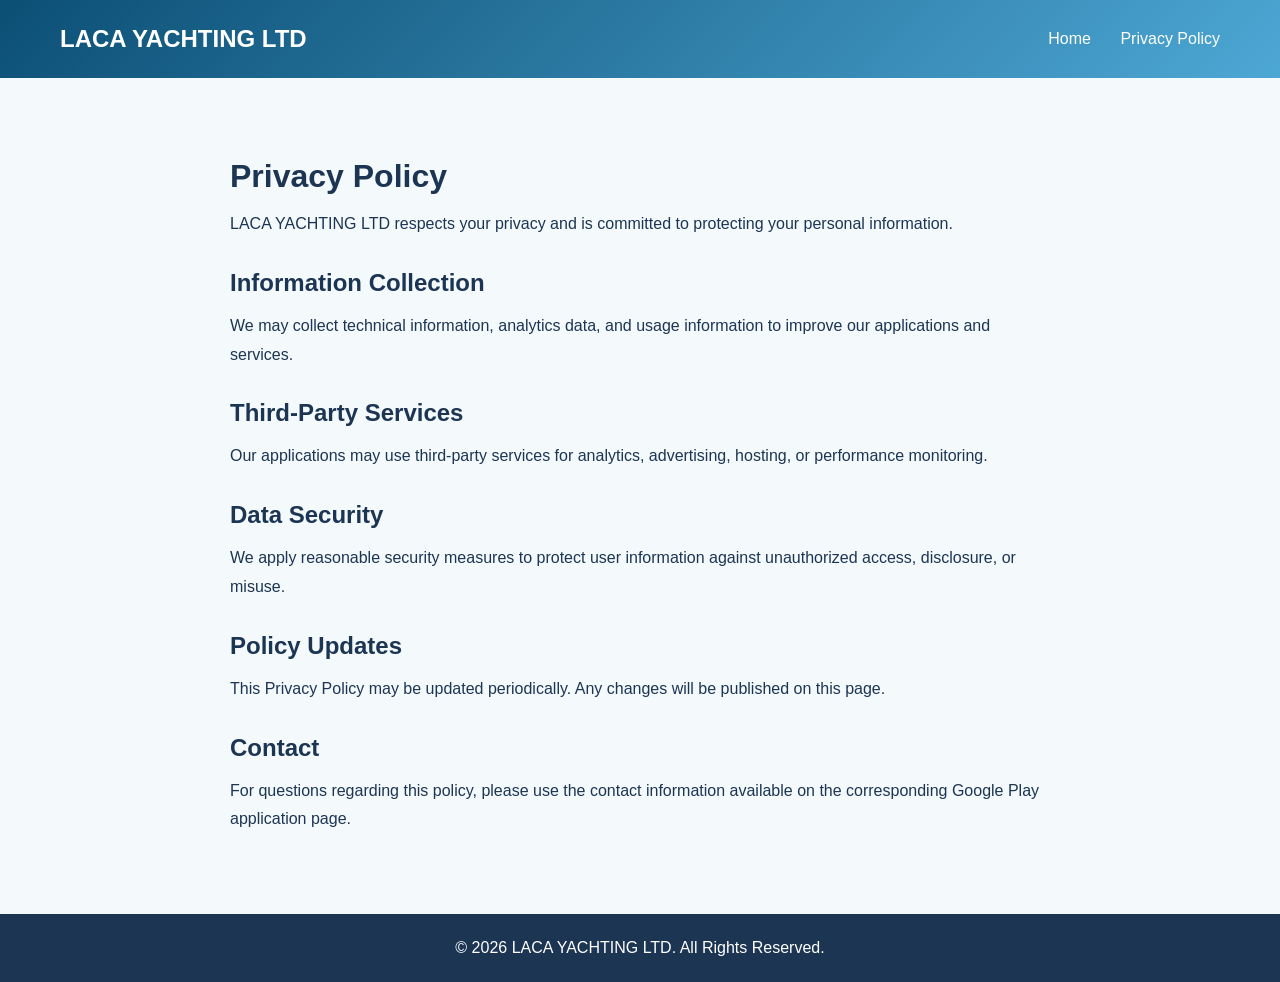
==== privacy.html @ 9e59f3dc "Add files via upload" ====
<!DOCTYPE html>
<html lang="en">
<head>
<meta charset="UTF-8">
<meta name="viewport" content="width=device-width, initial-scale=1.0">
<title>Privacy Policy | LACA YACHTING LTD</title>
<link rel="stylesheet" href="style.css">
</head>
<body>
<header>
<nav>
<div class="logo">LACA YACHTING LTD</div>
<div class="menu">
<a href="index.html">Home</a>
<a href="privacy.html">Privacy Policy</a>
</div>
</nav>
</header>
<main class="policy">
<h1>Privacy Policy</h1>
<p>LACA YACHTING LTD respects your privacy and is committed to protecting your personal information.</p>
<h2>Information Collection</h2>
<p>We may collect technical information, analytics data, and usage information to improve our applications and services.</p>
<h2>Third-Party Services</h2>
<p>Our applications may use third-party services for analytics, advertising, hosting, or performance monitoring.</p>
<h2>Data Security</h2>
<p>We apply reasonable security measures to protect user information against unauthorized access, disclosure, or misuse.</p>
<h2>Policy Updates</h2>
<p>This Privacy Policy may be updated periodically. Any changes will be published on this page.</p>
<h2>Contact</h2>
<p>For questions regarding this policy, please use the contact information available on the corresponding Google Play application page.</p>
</main>
<footer><p>© 2026 LACA YACHTING LTD. All Rights Reserved.</p></footer>
</body>
</html>
---- style.css ----
*{margin:0;padding:0;box-sizing:border-box}
body{font-family:Arial,sans-serif;background:#f4f9fc;color:#1c3553}
header{background:linear-gradient(135deg,#0c4f75,#4da7d4);color:white}
nav{display:flex;justify-content:space-between;align-items:center;padding:25px 60px}
.logo{font-size:24px;font-weight:bold}
.menu a{color:white;text-decoration:none;margin-left:25px}
.hero{text-align:center;padding:120px 40px}
.hero h1{font-size:58px;margin-bottom:20px}
.hero p{max-width:700px;margin:auto;line-height:1.8}
.button{display:inline-block;margin-top:30px;padding:15px 35px;background:white;color:#0c4f75;text-decoration:none;border-radius:6px;font-weight:bold}
.about{padding:80px 60px;text-align:center}
.about p{max-width:800px;margin:20px auto;line-height:1.8}
.services{display:grid;grid-template-columns:repeat(3,1fr);gap:25px;padding:0 60px 80px}
.card{background:white;padding:35px;border-radius:10px;box-shadow:0 5px 20px rgba(0,0,0,.1)}
.policy{max-width:900px;margin:auto;padding:80px 40px}
.policy h2{margin-top:30px}
.policy p{margin-top:15px;line-height:1.8}
footer{background:#1c3553;color:white;text-align:center;padding:25px}
@media (max-width:768px){nav{flex-direction:column;gap:15px}.hero h1{font-size:40px}.services{grid-template-columns:1fr}}
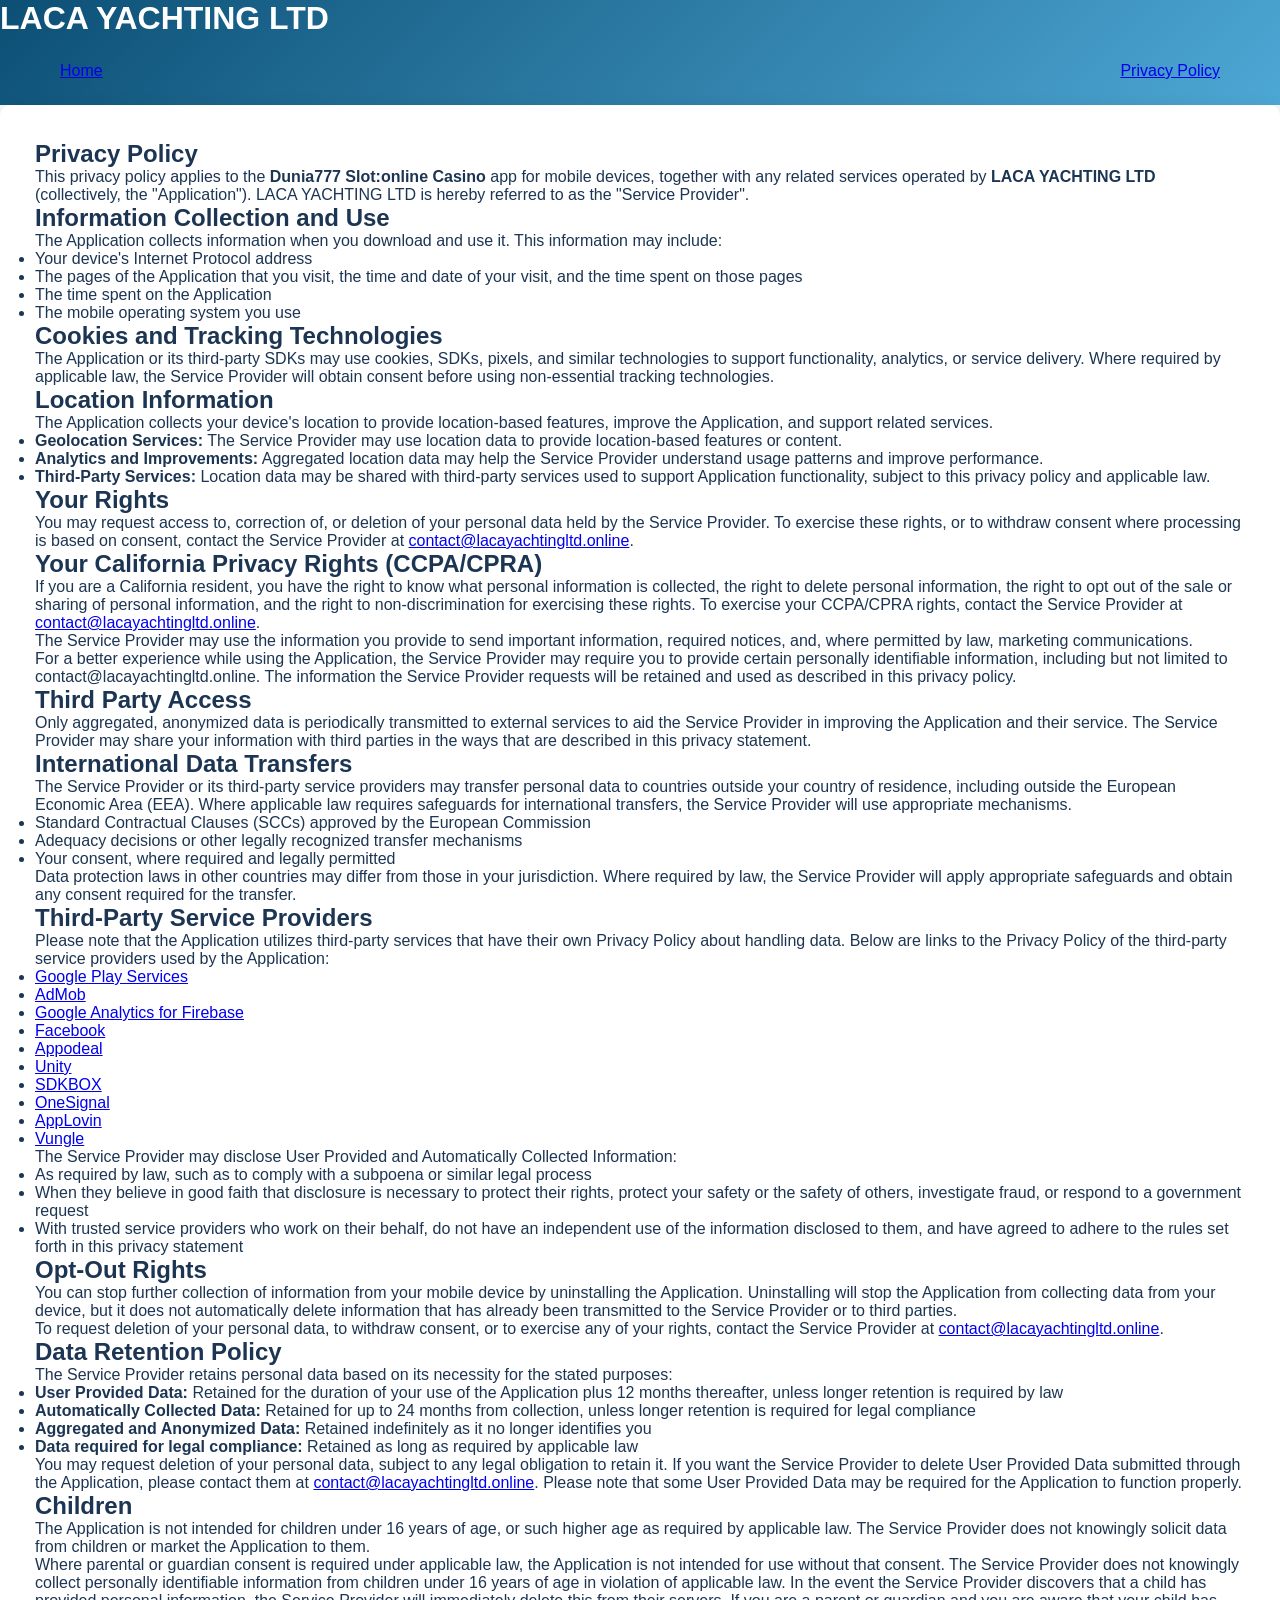
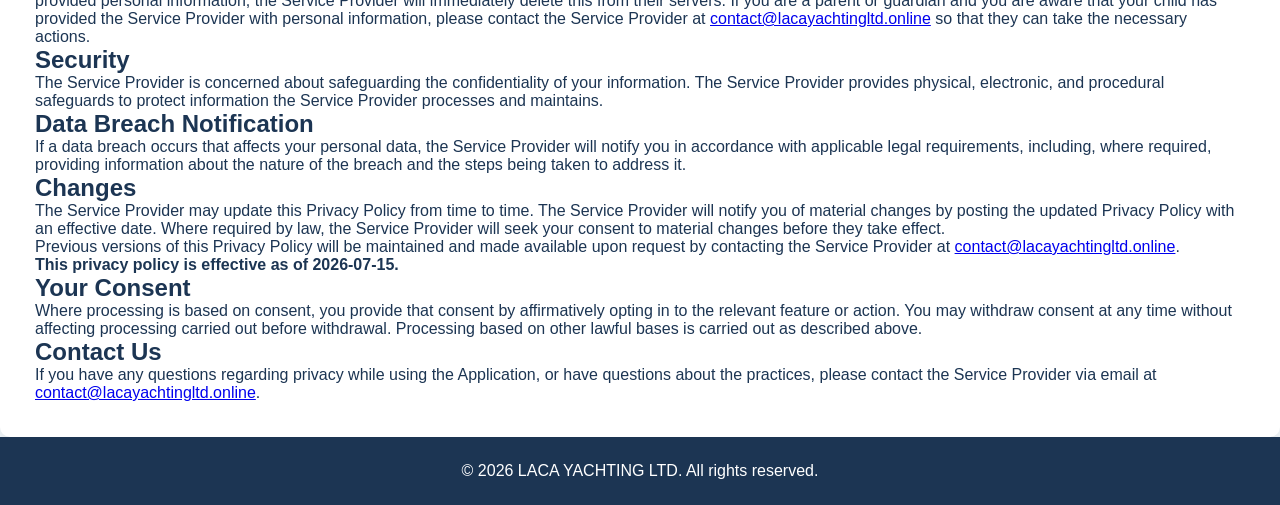
==== commit 9f19d5e6: "Update privacy.html" ====
--- a/privacy.html
+++ b/privacy.html
@@ -1,35 +1,131 @@
 <!DOCTYPE html>
 <html lang="en">
 <head>
-<meta charset="UTF-8">
-<meta name="viewport" content="width=device-width, initial-scale=1.0">
-<title>Privacy Policy | LACA YACHTING LTD</title>
-<link rel="stylesheet" href="style.css">
+  <meta charset="UTF-8">
+  <meta name="viewport" content="width=device-width, initial-scale=1.0">
+  <title>Privacy Policy - LACA YACHTING LTD</title>
+  <meta name="description" content="Privacy Policy for the Dunia777 Slot:online Casino mobile application operated by LACA YACHTING LTD.">
+  <link rel="stylesheet" href="style.css">
 </head>
 <body>
-<header>
-<nav>
-<div class="logo">LACA YACHTING LTD</div>
-<div class="menu">
-<a href="index.html">Home</a>
-<a href="privacy.html">Privacy Policy</a>
-</div>
-</nav>
-</header>
-<main class="policy">
-<h1>Privacy Policy</h1>
-<p>LACA YACHTING LTD respects your privacy and is committed to protecting your personal information.</p>
-<h2>Information Collection</h2>
-<p>We may collect technical information, analytics data, and usage information to improve our applications and services.</p>
-<h2>Third-Party Services</h2>
-<p>Our applications may use third-party services for analytics, advertising, hosting, or performance monitoring.</p>
-<h2>Data Security</h2>
-<p>We apply reasonable security measures to protect user information against unauthorized access, disclosure, or misuse.</p>
-<h2>Policy Updates</h2>
-<p>This Privacy Policy may be updated periodically. Any changes will be published on this page.</p>
-<h2>Contact</h2>
-<p>For questions regarding this policy, please use the contact information available on the corresponding Google Play application page.</p>
-</main>
-<footer><p>© 2026 LACA YACHTING LTD. All Rights Reserved.</p></footer>
+  <header>
+    <h1>LACA YACHTING LTD</h1>
+    <nav>
+      <a href="index.html">Home</a>
+      <a href="privacy.html">Privacy Policy</a>
+    </nav>
+  </header>
+
+  <main>
+    <section class="card">
+      <h1>Privacy Policy</h1>
+      <p>This privacy policy applies to the <strong>Dunia777 Slot:online Casino</strong> app for mobile devices, together with any related services operated by <strong>LACA YACHTING LTD</strong> (collectively, the "Application"). LACA YACHTING LTD is hereby referred to as the "Service Provider".</p>
+
+      <h2>Information Collection and Use</h2>
+      <p>The Application collects information when you download and use it. This information may include:</p>
+      <ul>
+        <li>Your device's Internet Protocol address</li>
+        <li>The pages of the Application that you visit, the time and date of your visit, and the time spent on those pages</li>
+        <li>The time spent on the Application</li>
+        <li>The mobile operating system you use</li>
+      </ul>
+
+      <h2>Cookies and Tracking Technologies</h2>
+      <p>The Application or its third-party SDKs may use cookies, SDKs, pixels, and similar technologies to support functionality, analytics, or service delivery. Where required by applicable law, the Service Provider will obtain consent before using non-essential tracking technologies.</p>
+
+      <h2>Location Information</h2>
+      <p>The Application collects your device's location to provide location-based features, improve the Application, and support related services.</p>
+      <ul>
+        <li><strong>Geolocation Services:</strong> The Service Provider may use location data to provide location-based features or content.</li>
+        <li><strong>Analytics and Improvements:</strong> Aggregated location data may help the Service Provider understand usage patterns and improve performance.</li>
+        <li><strong>Third-Party Services:</strong> Location data may be shared with third-party services used to support Application functionality, subject to this privacy policy and applicable law.</li>
+      </ul>
+
+      <h2>Your Rights</h2>
+      <p>You may request access to, correction of, or deletion of your personal data held by the Service Provider. To exercise these rights, or to withdraw consent where processing is based on consent, contact the Service Provider at <a href="mailto:contact@lacayachtingltd.online">contact@lacayachtingltd.online</a>.</p>
+
+      <h2>Your California Privacy Rights (CCPA/CPRA)</h2>
+      <p>If you are a California resident, you have the right to know what personal information is collected, the right to delete personal information, the right to opt out of the sale or sharing of personal information, and the right to non-discrimination for exercising these rights. To exercise your CCPA/CPRA rights, contact the Service Provider at <a href="mailto:contact@lacayachtingltd.online">contact@lacayachtingltd.online</a>.</p>
+
+      <p>The Service Provider may use the information you provide to send important information, required notices, and, where permitted by law, marketing communications.</p>
+
+      <p>For a better experience while using the Application, the Service Provider may require you to provide certain personally identifiable information, including but not limited to contact@lacayachtingltd.online. The information the Service Provider requests will be retained and used as described in this privacy policy.</p>
+
+      <h2>Third Party Access</h2>
+      <p>Only aggregated, anonymized data is periodically transmitted to external services to aid the Service Provider in improving the Application and their service. The Service Provider may share your information with third parties in the ways that are described in this privacy statement.</p>
+
+      <h2>International Data Transfers</h2>
+      <p>The Service Provider or its third-party service providers may transfer personal data to countries outside your country of residence, including outside the European Economic Area (EEA). Where applicable law requires safeguards for international transfers, the Service Provider will use appropriate mechanisms.</p>
+      <ul>
+        <li>Standard Contractual Clauses (SCCs) approved by the European Commission</li>
+        <li>Adequacy decisions or other legally recognized transfer mechanisms</li>
+        <li>Your consent, where required and legally permitted</li>
+      </ul>
+      <p>Data protection laws in other countries may differ from those in your jurisdiction. Where required by law, the Service Provider will apply appropriate safeguards and obtain any consent required for the transfer.</p>
+
+      <h2>Third-Party Service Providers</h2>
+      <p>Please note that the Application utilizes third-party services that have their own Privacy Policy about handling data. Below are links to the Privacy Policy of the third-party service providers used by the Application:</p>
+      <ul>
+        <li><a href="https://policies.google.com/privacy" target="_blank" rel="noopener noreferrer">Google Play Services</a></li>
+        <li><a href="https://policies.google.com/privacy" target="_blank" rel="noopener noreferrer">AdMob</a></li>
+        <li><a href="https://firebase.google.com/support/privacy" target="_blank" rel="noopener noreferrer">Google Analytics for Firebase</a></li>
+        <li><a href="https://www.facebook.com/privacy/policy/" target="_blank" rel="noopener noreferrer">Facebook</a></li>
+        <li><a href="https://appodeal.com/privacy-policy/" target="_blank" rel="noopener noreferrer">Appodeal</a></li>
+        <li><a href="https://unity.com/legal/privacy-policy" target="_blank" rel="noopener noreferrer">Unity</a></li>
+        <li><a href="https://www.sdkbox.com/privacy" target="_blank" rel="noopener noreferrer">SDKBOX</a></li>
+        <li><a href="https://onesignal.com/privacy_policy" target="_blank" rel="noopener noreferrer">OneSignal</a></li>
+        <li><a href="https://www.applovin.com/privacy/" target="_blank" rel="noopener noreferrer">AppLovin</a></li>
+        <li><a href="https://liftoff.io/privacy-policy/" target="_blank" rel="noopener noreferrer">Vungle</a></li>
+      </ul>
+
+      <p>The Service Provider may disclose User Provided and Automatically Collected Information:</p>
+      <ul>
+        <li>As required by law, such as to comply with a subpoena or similar legal process</li>
+        <li>When they believe in good faith that disclosure is necessary to protect their rights, protect your safety or the safety of others, investigate fraud, or respond to a government request</li>
+        <li>With trusted service providers who work on their behalf, do not have an independent use of the information disclosed to them, and have agreed to adhere to the rules set forth in this privacy statement</li>
+      </ul>
+
+      <h2>Opt-Out Rights</h2>
+      <p>You can stop further collection of information from your mobile device by uninstalling the Application. Uninstalling will stop the Application from collecting data from your device, but it does not automatically delete information that has already been transmitted to the Service Provider or to third parties.</p>
+      <p>To request deletion of your personal data, to withdraw consent, or to exercise any of your rights, contact the Service Provider at <a href="mailto:contact@lacayachtingltd.online">contact@lacayachtingltd.online</a>.</p>
+
+      <h2>Data Retention Policy</h2>
+      <p>The Service Provider retains personal data based on its necessity for the stated purposes:</p>
+      <ul>
+        <li><strong>User Provided Data:</strong> Retained for the duration of your use of the Application plus 12 months thereafter, unless longer retention is required by law</li>
+        <li><strong>Automatically Collected Data:</strong> Retained for up to 24 months from collection, unless longer retention is required for legal compliance</li>
+        <li><strong>Aggregated and Anonymized Data:</strong> Retained indefinitely as it no longer identifies you</li>
+        <li><strong>Data required for legal compliance:</strong> Retained as long as required by applicable law</li>
+      </ul>
+      <p>You may request deletion of your personal data, subject to any legal obligation to retain it. If you want the Service Provider to delete User Provided Data submitted through the Application, please contact them at <a href="mailto:contact@lacayachtingltd.online">contact@lacayachtingltd.online</a>. Please note that some User Provided Data may be required for the Application to function properly.</p>
+
+      <h2>Children</h2>
+      <p>The Application is not intended for children under 16 years of age, or such higher age as required by applicable law. The Service Provider does not knowingly solicit data from children or market the Application to them.</p>
+      <p>Where parental or guardian consent is required under applicable law, the Application is not intended for use without that consent. The Service Provider does not knowingly collect personally identifiable information from children under 16 years of age in violation of applicable law. In the event the Service Provider discovers that a child has provided personal information, the Service Provider will immediately delete this from their servers. If you are a parent or guardian and you are aware that your child has provided the Service Provider with personal information, please contact the Service Provider at <a href="mailto:contact@lacayachtingltd.online">contact@lacayachtingltd.online</a> so that they can take the necessary actions.</p>
+
+      <h2>Security</h2>
+      <p>The Service Provider is concerned about safeguarding the confidentiality of your information. The Service Provider provides physical, electronic, and procedural safeguards to protect information the Service Provider processes and maintains.</p>
+
+      <h2>Data Breach Notification</h2>
+      <p>If a data breach occurs that affects your personal data, the Service Provider will notify you in accordance with applicable legal requirements, including, where required, providing information about the nature of the breach and the steps being taken to address it.</p>
+
+      <h2>Changes</h2>
+      <p>The Service Provider may update this Privacy Policy from time to time. The Service Provider will notify you of material changes by posting the updated Privacy Policy with an effective date. Where required by law, the Service Provider will seek your consent to material changes before they take effect.</p>
+
+      <p>Previous versions of this Privacy Policy will be maintained and made available upon request by contacting the Service Provider at <a href="mailto:contact@lacayachtingltd.online">contact@lacayachtingltd.online</a>.</p>
+
+      <p><strong>This privacy policy is effective as of 2026-07-15.</strong></p>
+
+      <h2>Your Consent</h2>
+      <p>Where processing is based on consent, you provide that consent by affirmatively opting in to the relevant feature or action. You may withdraw consent at any time without affecting processing carried out before withdrawal. Processing based on other lawful bases is carried out as described above.</p>
+
+      <h2>Contact Us</h2>
+      <p>If you have any questions regarding privacy while using the Application, or have questions about the practices, please contact the Service Provider via email at <a href="mailto:contact@lacayachtingltd.online">contact@lacayachtingltd.online</a>.</p>
+    </section>
+  </main>
+
+  <footer>
+    <p>© 2026 LACA YACHTING LTD. All rights reserved.</p>
+  </footer>
 </body>
-</html>+</html>
